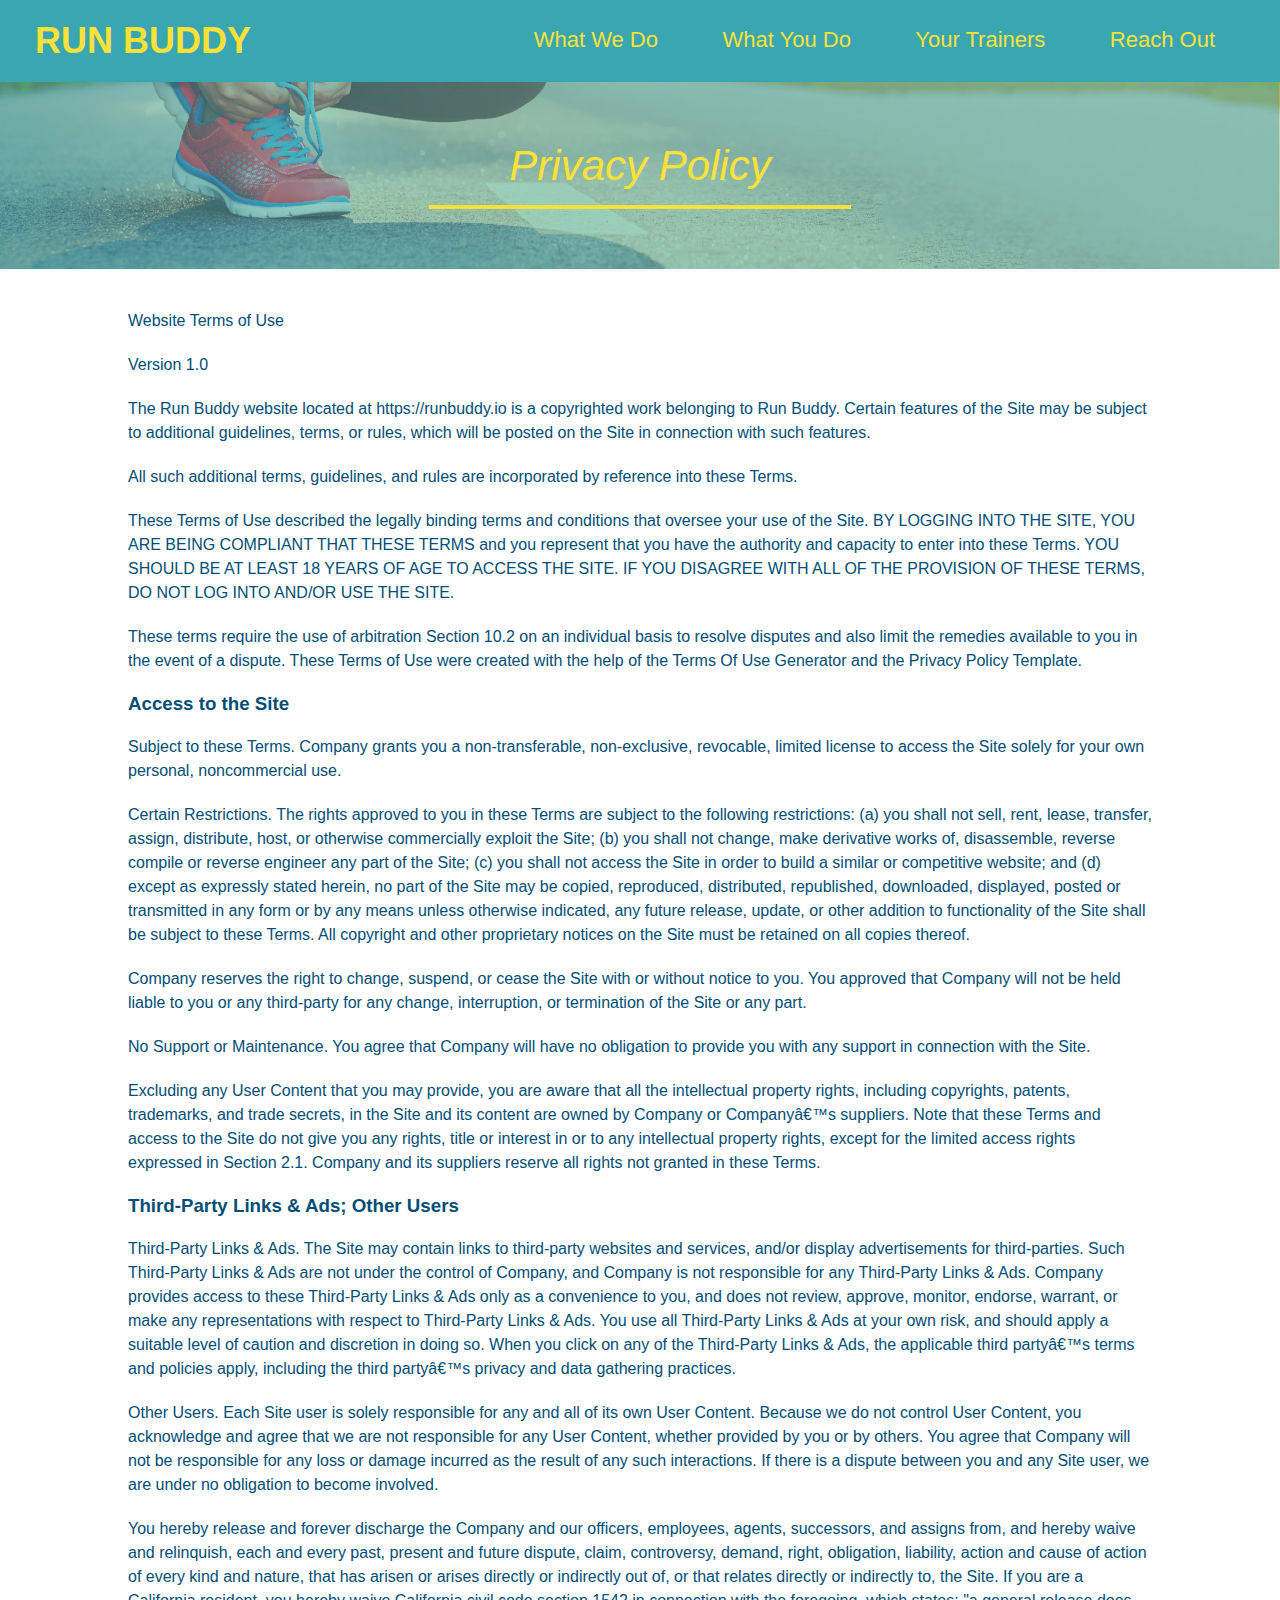
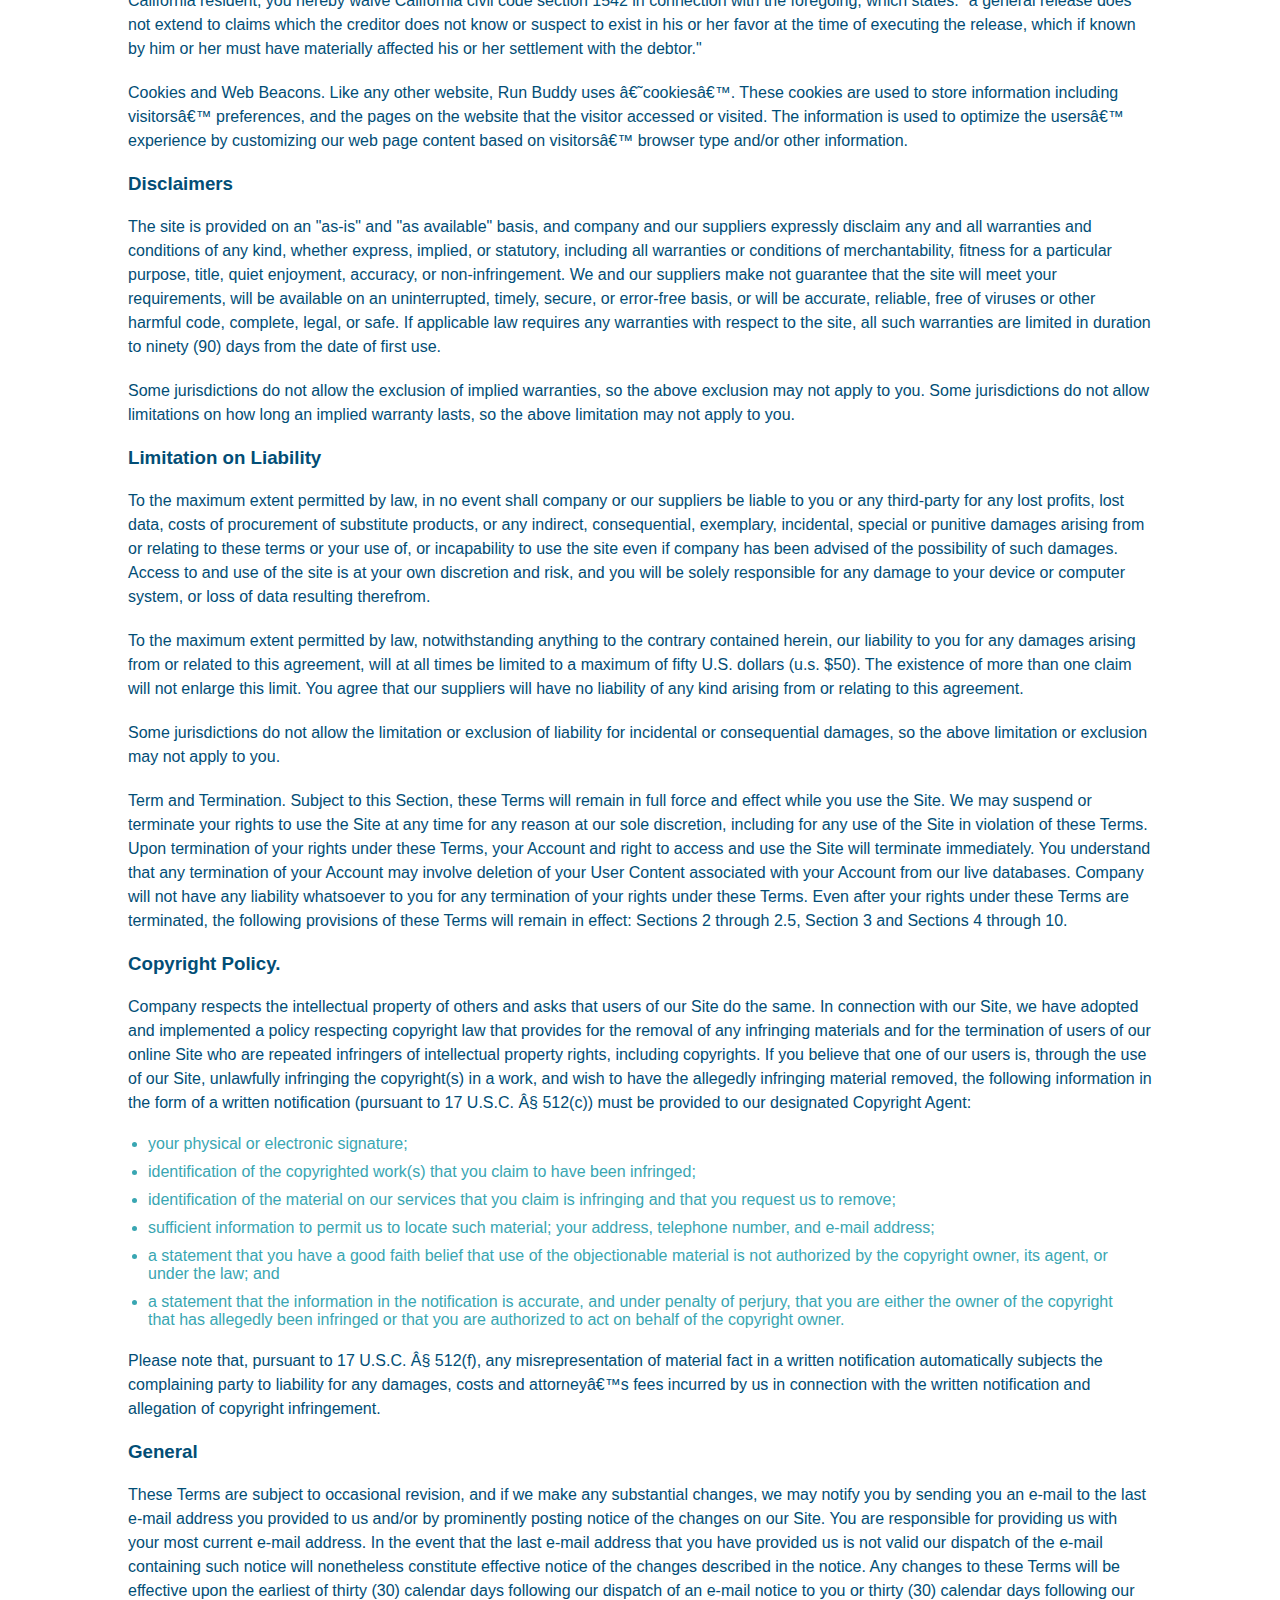
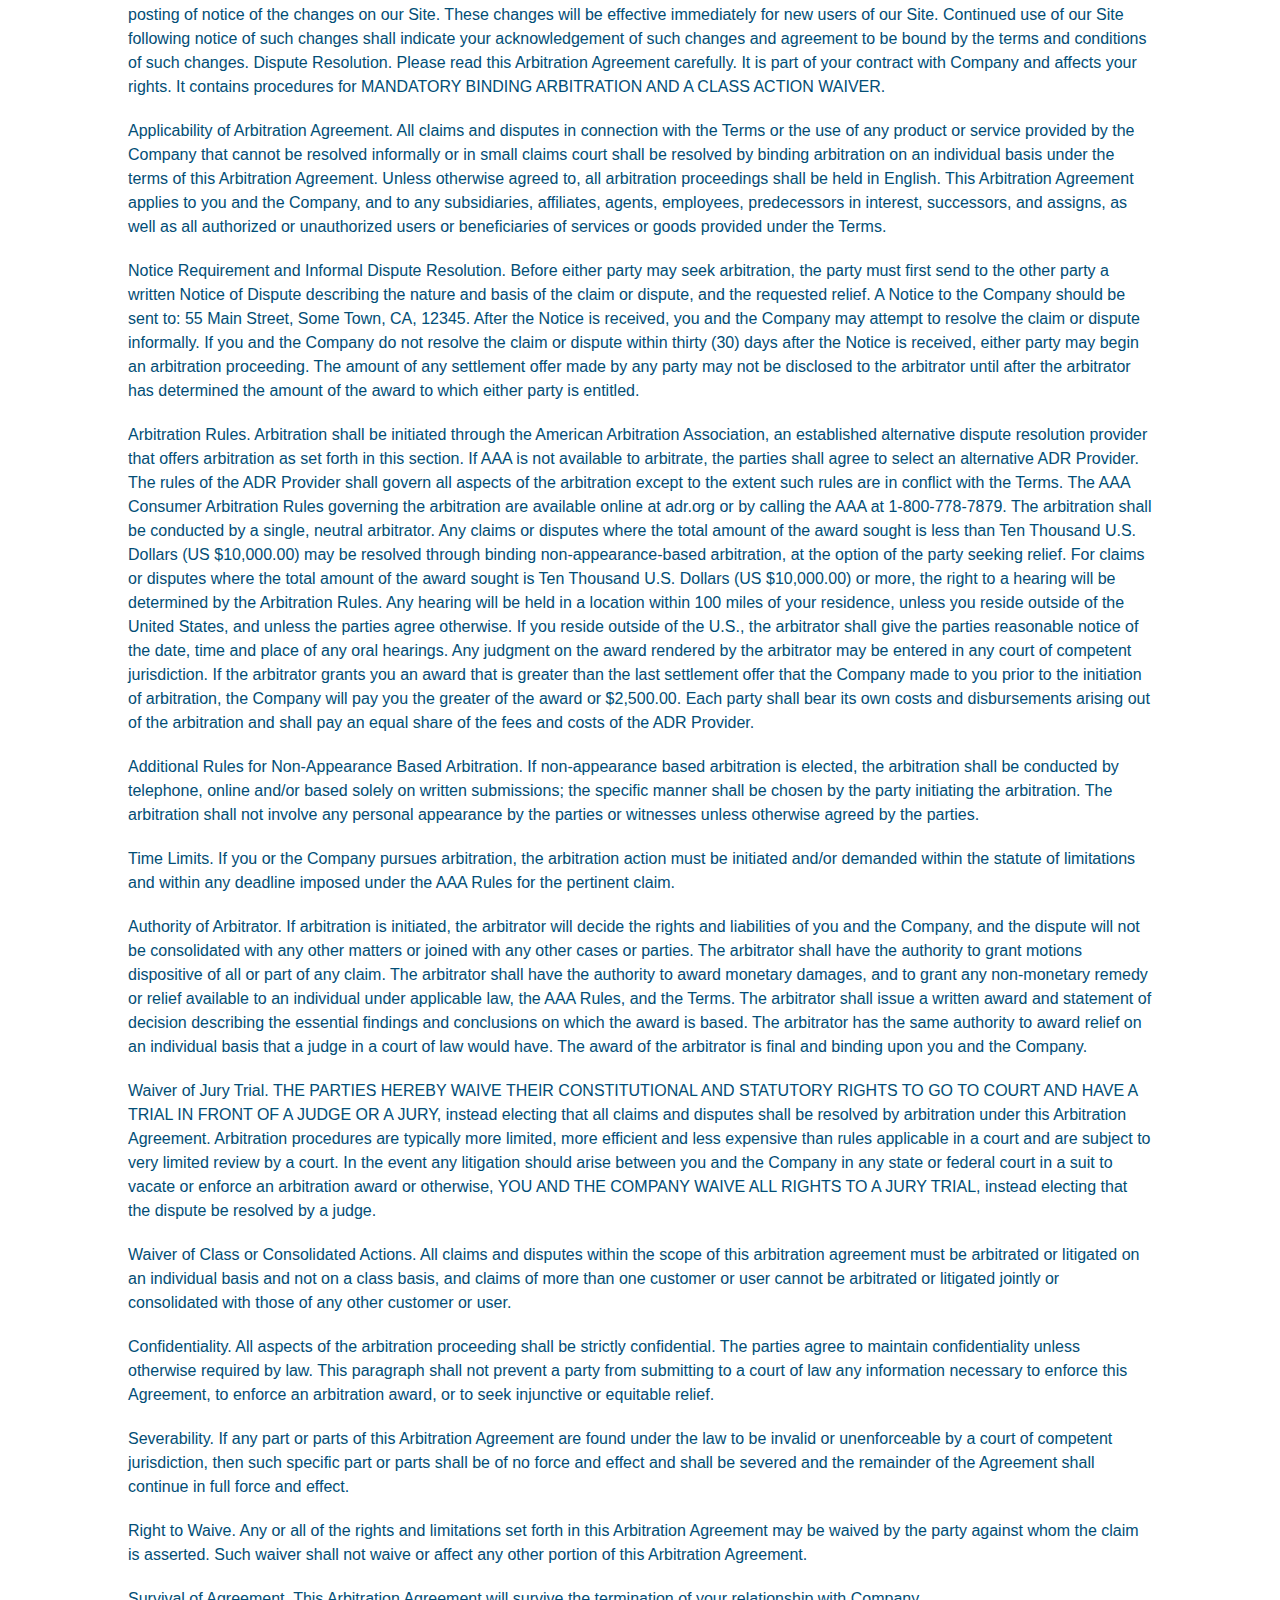
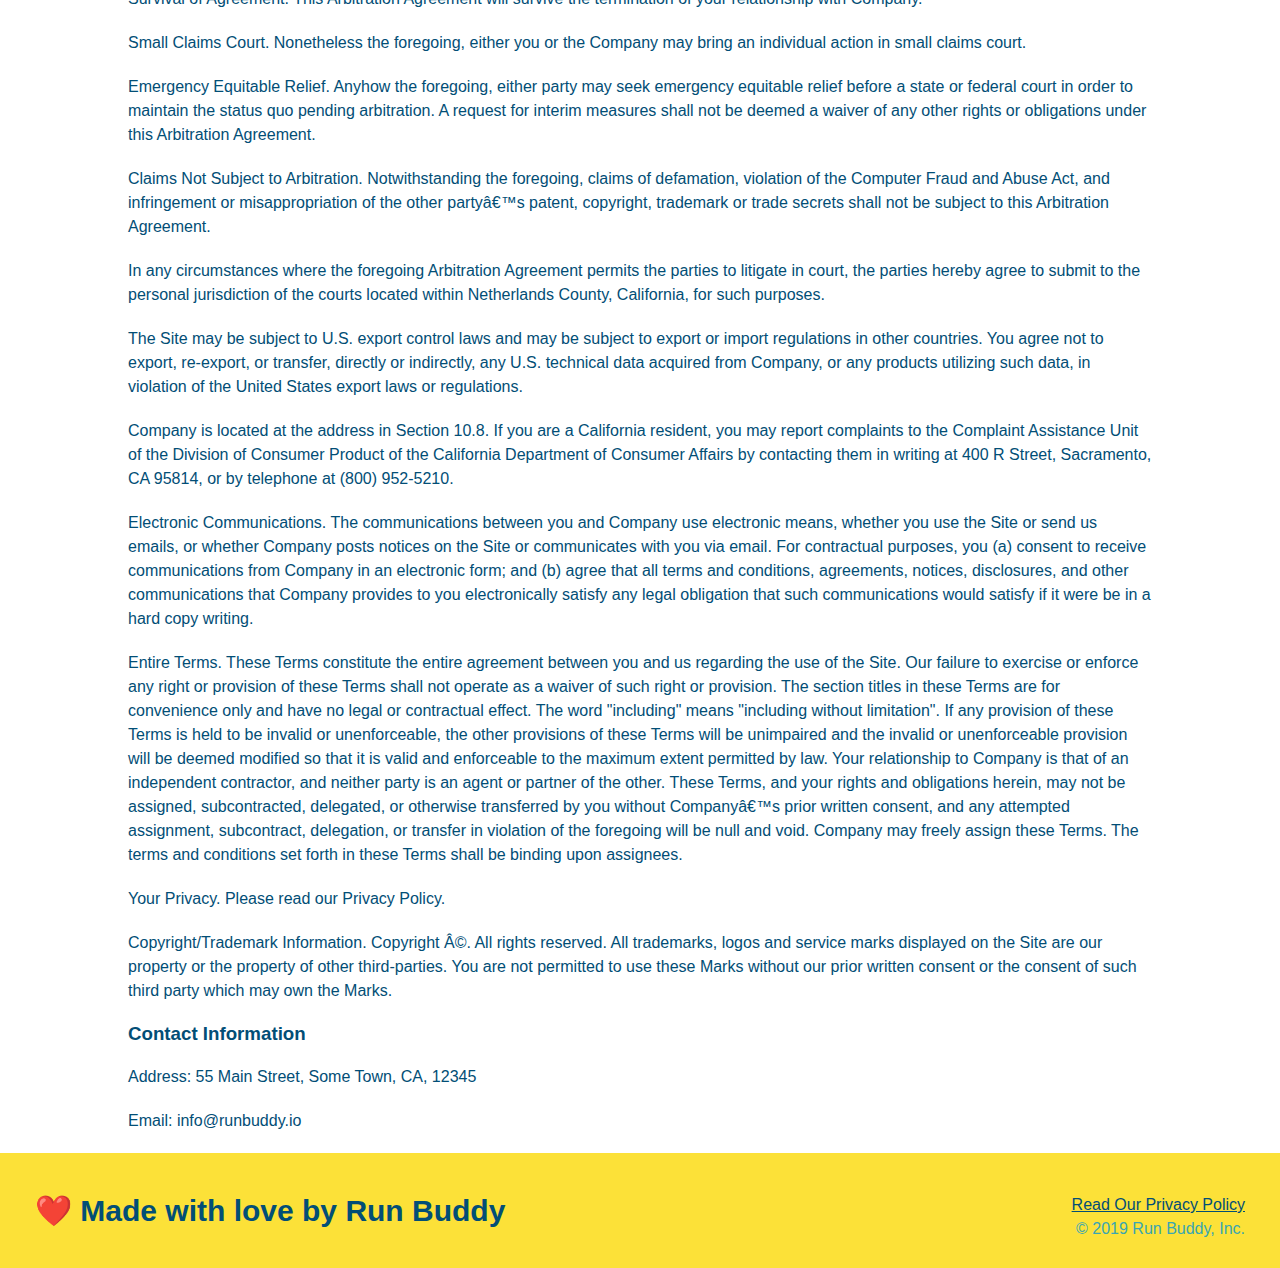
==== privacy-policy.html @ 4eb48801 "privacy policy" ====
<!DOCTYPE html>
<html lang="en">
    <head>
        <link rel="stylesheet" href="./assets/css/style.css" />

        <link rel="stylesheet" href="./assets/css/secondary-styles.css" />
        <meta charset="UTF-8" />
        <title>Privacy Policy - Run Buddy</title>
    </head>
    <body>
        <!-- navigation -->
        <header>
            <h1>
                <a href="./index.html">RUN BUDDY</a>
            </h1>
            <nav>
                <!--unordered list element-->
                <ul>
                    <!-- Anchor element-->
                    <li>
                        <a href="./index.html#what-we-do">What We Do</a>
                    </li>
                    <li>
                        <a href="./index.html#what-you-do">What You Do</a>
                    </li>
                    <li>
                        <a href="./index.html#your-trainers">Your Trainers</a>
                    </li>
                    <li>
                        <a href="./index.html#reach-out">Reach Out</a>
                    </li>
                </ul>
            </nav>
        </header>
        
        <!-- privacy policy section-->
        <section class="hero">
            <h2 class = "page-title">Privacy Policy</h2>
        </section>

        <article class="secondary-content">

            <p>
                Website Terms of Use
              </p>
        
              <p>
                Version 1.0
              </p>
        
              <p>
                The Run Buddy website located at https://runbuddy.io is a copyrighted work belonging to Run Buddy. Certain
                features of the Site may be subject to additional guidelines, terms, or rules, which will be posted on the Site
                in connection with such features.
              </p>
        
              <p>
                All such additional terms, guidelines, and rules are incorporated by reference into these Terms.
              </p>
        
              <p>
                These Terms of Use described the legally binding terms and conditions that oversee your use of the Site. BY
                LOGGING INTO THE SITE, YOU ARE BEING COMPLIANT THAT THESE TERMS and you represent that you have the authority
                and capacity to enter into these Terms. YOU SHOULD BE AT LEAST 18 YEARS OF AGE TO ACCESS THE SITE. IF YOU
                DISAGREE WITH ALL OF THE PROVISION OF THESE TERMS, DO NOT LOG INTO AND/OR USE THE SITE.
              </p>
        
              <p>
                These terms require the use of arbitration Section 10.2 on an individual basis to resolve disputes and also
                limit the remedies available to you in the event of a dispute. These Terms of Use were created with the help of
                the Terms Of Use Generator and the Privacy Policy Template.
              </p>
        
              <h3>
                Access to the Site
              </h3>
        
              <p>
                Subject to these Terms. Company grants you a non-transferable, non-exclusive, revocable, limited license to
                access the Site solely for your own personal, noncommercial use.
              </p>
        
              <p>
                Certain Restrictions. The rights approved to you in these Terms are subject to the following restrictions: (a)
                you shall not sell, rent, lease, transfer, assign, distribute, host, or otherwise commercially exploit the Site;
                (b) you shall not change, make derivative works of, disassemble, reverse compile or reverse engineer any part of
                the Site; (c) you shall not access the Site in order to build a similar or competitive website; and (d) except
                as expressly stated herein, no part of the Site may be copied, reproduced, distributed, republished, downloaded,
                displayed, posted or transmitted in any form or by any means unless otherwise indicated, any future release,
                update, or other addition to functionality of the Site shall be subject to these Terms. All copyright and other
                proprietary notices on the Site must be retained on all copies thereof.
              </p>
        
              <p>
                Company reserves the right to change, suspend, or cease the Site with or without notice to you. You approved
                that Company will not be held liable to you or any third-party for any change, interruption, or termination of
                the Site or any part.
              </p>
        
              <p>
                No Support or Maintenance. You agree that Company will have no obligation to provide you with any support in
                connection with the Site.
              </p>
        
              <p>
                Excluding any User Content that you may provide, you are aware that all the intellectual property rights,
                including copyrights, patents, trademarks, and trade secrets, in the Site and its content are owned by Company
                or Companyâ€™s suppliers. Note that these Terms and access to the Site do not give you any rights, title or
                interest in or to any intellectual property rights, except for the limited access rights expressed in Section
                2.1. Company and its suppliers reserve all rights not granted in these Terms.
              </p>
        
              <h3>
                Third-Party Links & Ads; Other Users
              </h3>
        
              <p>
                Third-Party Links & Ads. The Site may contain links to third-party websites and services, and/or display
                advertisements for third-parties. Such Third-Party Links & Ads are not under the control of Company, and Company
                is not responsible for any Third-Party Links & Ads. Company provides access to these Third-Party Links & Ads
                only as a convenience to you, and does not review, approve, monitor, endorse, warrant, or make any
                representations with respect to Third-Party Links & Ads. You use all Third-Party Links & Ads at your own risk,
                and should apply a suitable level of caution and discretion in doing so. When you click on any of the
                Third-Party Links & Ads, the applicable third partyâ€™s terms and policies apply, including the third partyâ€™s
                privacy and data gathering practices.
              </p>
        
              <p>
                Other Users. Each Site user is solely responsible for any and all of its own User Content. Because we do not
                control User Content, you acknowledge and agree that we are not responsible for any User Content, whether
                provided by you or by others. You agree that Company will not be responsible for any loss or damage incurred as
                the result of any such interactions. If there is a dispute between you and any Site user, we are under no
                obligation to become involved.
              </p>
        
              <p>
                You hereby release and forever discharge the Company and our officers, employees, agents, successors, and
                assigns from, and hereby waive and relinquish, each and every past, present and future dispute, claim,
                controversy, demand, right, obligation, liability, action and cause of action of every kind and nature, that has
                arisen or arises directly or indirectly out of, or that relates directly or indirectly to, the Site. If you are
                a California resident, you hereby waive California civil code section 1542 in connection with the foregoing,
                which states: "a general release does not extend to claims which the creditor does not know or suspect to exist
                in his or her favor at the time of executing the release, which if known by him or her must have materially
                affected his or her settlement with the debtor."
              </p>
        
              <p>
                Cookies and Web Beacons. Like any other website, Run Buddy uses â€˜cookiesâ€™. These cookies are used to store
                information including visitorsâ€™ preferences, and the pages on the website that the visitor accessed or visited.
                The information is used to optimize the usersâ€™ experience by customizing our web page content based on visitorsâ€™
                browser type and/or other information.
              </p>
        
              <h3>
                Disclaimers
              </h3>
        
              <p>
                The site is provided on an "as-is" and "as available" basis, and company and our suppliers expressly disclaim
                any and all warranties and conditions of any kind, whether express, implied, or statutory, including all
                warranties or conditions of merchantability, fitness for a particular purpose, title, quiet enjoyment, accuracy,
                or non-infringement. We and our suppliers make not guarantee that the site will meet your requirements, will be
                available on an uninterrupted, timely, secure, or error-free basis, or will be accurate, reliable, free of
                viruses or other harmful code, complete, legal, or safe. If applicable law requires any warranties with respect
                to the site, all such warranties are limited in duration to ninety (90) days from the date of first use.
              </p>
        
              <p>
                Some jurisdictions do not allow the exclusion of implied warranties, so the above exclusion may not apply to
                you. Some jurisdictions do not allow limitations on how long an implied warranty lasts, so the above limitation
                may not apply to you.
              </p>
        
              <h3>
                Limitation on Liability
              </h3>
        
              <p>
                To the maximum extent permitted by law, in no event shall company or our suppliers be liable to you or any
                third-party for any lost profits, lost data, costs of procurement of substitute products, or any indirect,
                consequential, exemplary, incidental, special or punitive damages arising from or relating to these terms or
                your use of, or incapability to use the site even if company has been advised of the possibility of such
                damages. Access to and use of the site is at your own discretion and risk, and you will be solely responsible
                for any damage to your device or computer system, or loss of data resulting therefrom.
              </p>
        
              <p>
                To the maximum extent permitted by law, notwithstanding anything to the contrary contained herein, our liability
                to you for any damages arising from or related to this agreement, will at all times be limited to a maximum of
                fifty U.S. dollars (u.s. $50). The existence of more than one claim will not enlarge this limit. You agree that
                our suppliers will have no liability of any kind arising from or relating to this agreement.
              </p>
        
              <p>
                Some jurisdictions do not allow the limitation or exclusion of liability for incidental or consequential
                damages, so the above limitation or exclusion may not apply to you.
              </p>
        
              <p>
                Term and Termination. Subject to this Section, these Terms will remain in full force and effect while you use
                the Site. We may suspend or terminate your rights to use the Site at any time for any reason at our sole
                discretion, including for any use of the Site in violation of these Terms. Upon termination of your rights under
                these Terms, your Account and right to access and use the Site will terminate immediately. You understand that
                any termination of your Account may involve deletion of your User Content associated with your Account from our
                live databases. Company will not have any liability whatsoever to you for any termination of your rights under
                these Terms. Even after your rights under these Terms are terminated, the following provisions of these Terms
                will remain in effect: Sections 2 through 2.5, Section 3 and Sections 4 through 10.
              </p>
        
              <h3>
                Copyright Policy.
              </h3>
        
              <p>
                Company respects the intellectual property of others and asks that users of our Site do the same. In connection
                with our Site, we have adopted and implemented a policy respecting copyright law that provides for the removal
                of any infringing materials and for the termination of users of our online Site who are repeated infringers of
                intellectual property rights, including copyrights. If you believe that one of our users is, through the use of
                our Site, unlawfully infringing the copyright(s) in a work, and wish to have the allegedly infringing material
                removed, the following information in the form of a written notification (pursuant to 17 U.S.C. Â§ 512(c)) must
                be provided to our designated Copyright Agent:
              </p>
        
              <ul>
                <li>
                  your physical or electronic signature;
                </li>
                <li>
                  identification of the copyrighted work(s) that you claim to have been infringed;
                </li>
                <li>
                  identification of the material on our services that you claim is infringing and that you request us to remove;
                </li>
                <li>
                  sufficient information to permit us to locate such material; your address, telephone number, and e-mail
                  address;
                </li>
                <li>
                  a statement that you have a good faith belief that use of the objectionable material is not authorized by the
                  copyright owner, its agent, or under the law; and
                </li>
                <li>
                  a statement that the information in the notification is accurate, and under penalty of perjury, that you are
                  either the owner of the copyright that has allegedly been infringed or that you are authorized to act on
                  behalf of the copyright owner.
                </li>
              </ul>
        
              <p>
                Please note that, pursuant to 17 U.S.C. Â§ 512(f), any misrepresentation of material fact in a written
                notification automatically subjects the complaining party to liability for any damages, costs and attorneyâ€™s
                fees incurred by us in connection with the written notification and allegation of copyright infringement.
              </p>
        
              <h3>
                General
              </h3>
        
              <p>
                These Terms are subject to occasional revision, and if we make any substantial changes, we may notify you by
                sending you an e-mail to the last e-mail address you provided to us and/or by prominently posting notice of the
                changes on our Site. You are responsible for providing us with your most current e-mail address. In the event
                that the last e-mail address that you have provided us is not valid our dispatch of the e-mail containing such
                notice will nonetheless constitute effective notice of the changes described in the notice. Any changes to these
                Terms will be effective upon the earliest of thirty (30) calendar days following our dispatch of an e-mail
                notice to you or thirty (30) calendar days following our posting of notice of the changes on our Site. These
                changes will be effective immediately for new users of our Site. Continued use of our Site following notice of
                such changes shall indicate your acknowledgement of such changes and agreement to be bound by the terms and
                conditions of such changes. Dispute Resolution. Please read this Arbitration Agreement carefully. It is part of
                your contract with Company and affects your rights. It contains procedures for MANDATORY BINDING ARBITRATION AND
                A CLASS ACTION WAIVER.
              </p>
        
              <p>
                Applicability of Arbitration Agreement. All claims and disputes in connection with the Terms or the use of any
                product or service provided by the Company that cannot be resolved informally or in small claims court shall be
                resolved by binding arbitration on an individual basis under the terms of this Arbitration Agreement. Unless
                otherwise agreed to, all arbitration proceedings shall be held in English. This Arbitration Agreement applies to
                you and the Company, and to any subsidiaries, affiliates, agents, employees, predecessors in interest,
                successors, and assigns, as well as all authorized or unauthorized users or beneficiaries of services or goods
                provided under the Terms.
              </p>
        
              <p>
                Notice Requirement and Informal Dispute Resolution. Before either party may seek arbitration, the party must
                first send to the other party a written Notice of Dispute describing the nature and basis of the claim or
                dispute, and the requested relief. A Notice to the Company should be sent to: 55 Main Street, Some Town, CA,
                12345. After the Notice is received, you and the Company may attempt to resolve the claim or dispute informally.
                If you and the Company do not resolve the claim or dispute within thirty (30) days after the Notice is received,
                either party may begin an arbitration proceeding. The amount of any settlement offer made by any party may not
                be disclosed to the arbitrator until after the arbitrator has determined the amount of the award to which either
                party is entitled.
              </p>
        
              <p>
                Arbitration Rules. Arbitration shall be initiated through the American Arbitration Association, an established
                alternative dispute resolution provider that offers arbitration as set forth in this section. If AAA is not
                available to arbitrate, the parties shall agree to select an alternative ADR Provider. The rules of the ADR
                Provider shall govern all aspects of the arbitration except to the extent such rules are in conflict with the
                Terms. The AAA Consumer Arbitration Rules governing the arbitration are available online at adr.org or by
                calling the AAA at 1-800-778-7879. The arbitration shall be conducted by a single, neutral arbitrator. Any
                claims or disputes where the total amount of the award sought is less than Ten Thousand U.S. Dollars (US
                $10,000.00) may be resolved through binding non-appearance-based arbitration, at the option of the party seeking
                relief. For claims or disputes where the total amount of the award sought is Ten Thousand U.S. Dollars (US
                $10,000.00) or more, the right to a hearing will be determined by the Arbitration Rules. Any hearing will be
                held in a location within 100 miles of your residence, unless you reside outside of the United States, and
                unless the parties agree otherwise. If you reside outside of the U.S., the arbitrator shall give the parties
                reasonable notice of the date, time and place of any oral hearings. Any judgment on the award rendered by the
                arbitrator may be entered in any court of competent jurisdiction. If the arbitrator grants you an award that is
                greater than the last settlement offer that the Company made to you prior to the initiation of arbitration, the
                Company will pay you the greater of the award or $2,500.00. Each party shall bear its own costs and
                disbursements arising out of the arbitration and shall pay an equal share of the fees and costs of the ADR
                Provider.
              </p>
        
              <p>
                Additional Rules for Non-Appearance Based Arbitration. If non-appearance based arbitration is elected, the
                arbitration shall be conducted by telephone, online and/or based solely on written submissions; the specific
                manner shall be chosen by the party initiating the arbitration. The arbitration shall not involve any personal
                appearance by the parties or witnesses unless otherwise agreed by the parties.
              </p>
        
              <p>
                Time Limits. If you or the Company pursues arbitration, the arbitration action must be initiated and/or demanded
                within the statute of limitations and within any deadline imposed under the AAA Rules for the pertinent claim.
              </p>
        
              <p>
                Authority of Arbitrator. If arbitration is initiated, the arbitrator will decide the rights and liabilities of
                you and the Company, and the dispute will not be consolidated with any other matters or joined with any other
                cases or parties. The arbitrator shall have the authority to grant motions dispositive of all or part of any
                claim. The arbitrator shall have the authority to award monetary damages, and to grant any non-monetary remedy
                or relief available to an individual under applicable law, the AAA Rules, and the Terms. The arbitrator shall
                issue a written award and statement of decision describing the essential findings and conclusions on which the
                award is based. The arbitrator has the same authority to award relief on an individual basis that a judge in a
                court of law would have. The award of the arbitrator is final and binding upon you and the Company.
              </p>
        
              <p>
                Waiver of Jury Trial. THE PARTIES HEREBY WAIVE THEIR CONSTITUTIONAL AND STATUTORY RIGHTS TO GO TO COURT AND HAVE
                A TRIAL IN FRONT OF A JUDGE OR A JURY, instead electing that all claims and disputes shall be resolved by
                arbitration under this Arbitration Agreement. Arbitration procedures are typically more limited, more efficient
                and less expensive than rules applicable in a court and are subject to very limited review by a court. In the
                event any litigation should arise between you and the Company in any state or federal court in a suit to vacate
                or enforce an arbitration award or otherwise, YOU AND THE COMPANY WAIVE ALL RIGHTS TO A JURY TRIAL, instead
                electing that the dispute be resolved by a judge.
              </p>
        
              <p>
                Waiver of Class or Consolidated Actions. All claims and disputes within the scope of this arbitration agreement
                must be arbitrated or litigated on an individual basis and not on a class basis, and claims of more than one
                customer or user cannot be arbitrated or litigated jointly or consolidated with those of any other customer or
                user.
              </p>
        
              <p>
                Confidentiality. All aspects of the arbitration proceeding shall be strictly confidential. The parties agree to
                maintain confidentiality unless otherwise required by law. This paragraph shall not prevent a party from
                submitting to a court of law any information necessary to enforce this Agreement, to enforce an arbitration
                award, or to seek injunctive or equitable relief.
              </p>
        
              <p>
                Severability. If any part or parts of this Arbitration Agreement are found under the law to be invalid or
                unenforceable by a court of competent jurisdiction, then such specific part or parts shall be of no force and
                effect and shall be severed and the remainder of the Agreement shall continue in full force and effect.
              </p>
        
              <p>
                Right to Waive. Any or all of the rights and limitations set forth in this Arbitration Agreement may be waived
                by the party against whom the claim is asserted. Such waiver shall not waive or affect any other portion of this
                Arbitration Agreement.
              </p>
        
              <p>
                Survival of Agreement. This Arbitration Agreement will survive the termination of your relationship with
                Company.
              </p>
        
              <p>
                Small Claims Court. Nonetheless the foregoing, either you or the Company may bring an individual action in small
                claims court.
              </p>
        
              <p>
                Emergency Equitable Relief. Anyhow the foregoing, either party may seek emergency equitable relief before a
                state or federal court in order to maintain the status quo pending arbitration. A request for interim measures
                shall not be deemed a waiver of any other rights or obligations under this Arbitration Agreement.
              </p>
        
              <p>
                Claims Not Subject to Arbitration. Notwithstanding the foregoing, claims of defamation, violation of the
                Computer Fraud and Abuse Act, and infringement or misappropriation of the other partyâ€™s patent, copyright,
                trademark or trade secrets shall not be subject to this Arbitration Agreement.
              </p>
        
              <p>
                In any circumstances where the foregoing Arbitration Agreement permits the parties to litigate in court, the
                parties hereby agree to submit to the personal jurisdiction of the courts located within Netherlands County,
                California, for such purposes.
              </p>
        
              <p>
                The Site may be subject to U.S. export control laws and may be subject to export or import regulations in other
                countries. You agree not to export, re-export, or transfer, directly or indirectly, any U.S. technical data
                acquired from Company, or any products utilizing such data, in violation of the United States export laws or
                regulations.
              </p>
        
              <p>
                Company is located at the address in Section 10.8. If you are a California resident, you may report complaints
                to the Complaint Assistance Unit of the Division of Consumer Product of the California Department of Consumer
                Affairs by contacting them in writing at 400 R Street, Sacramento, CA 95814, or by telephone at (800) 952-5210.
              </p>
        
              <p>
                Electronic Communications. The communications between you and Company use electronic means, whether you use the
                Site or send us emails, or whether Company posts notices on the Site or communicates with you via email. For
                contractual purposes, you (a) consent to receive communications from Company in an electronic form; and (b)
                agree that all terms and conditions, agreements, notices, disclosures, and other communications that Company
                provides to you electronically satisfy any legal obligation that such communications would satisfy if it were be
                in a hard copy writing.
              </p>
        
              <p>
                Entire Terms. These Terms constitute the entire agreement between you and us regarding the use of the Site. Our
                failure to exercise or enforce any right or provision of these Terms shall not operate as a waiver of such right
                or provision. The section titles in these Terms are for convenience only and have no legal or contractual
                effect. The word "including" means "including without limitation". If any provision of these Terms is held to be
                invalid or unenforceable, the other provisions of these Terms will be unimpaired and the invalid or
                unenforceable provision will be deemed modified so that it is valid and enforceable to the maximum extent
                permitted by law. Your relationship to Company is that of an independent contractor, and neither party is an
                agent or partner of the other. These Terms, and your rights and obligations herein, may not be assigned,
                subcontracted, delegated, or otherwise transferred by you without Companyâ€™s prior written consent, and any
                attempted assignment, subcontract, delegation, or transfer in violation of the foregoing will be null and void.
                Company may freely assign these Terms. The terms and conditions set forth in these Terms shall be binding upon
                assignees.
              </p>
        
              <p>
                Your Privacy. Please read our Privacy Policy.
              </p>
        
              <p>
                Copyright/Trademark Information. Copyright Â©. All rights reserved. All trademarks, logos and service marks
                displayed on the Site are our property or the property of other third-parties. You are not permitted to use
                these Marks without our prior written consent or the consent of such third party which may own the Marks.
              </p>
        
              <h3>
                Contact Information
              </h3>
        
              <p>
                Address: 55 Main Street, Some Town, CA, 12345
              </p>
        
              <p>
                Email: info@runbuddy.io
              </p>
        </article>
        <footer>
            <h2> ❤️ Made with love by Run Buddy</h2>
            <div>
                <a href="./privacy-policy.html">Read Our Privacy Policy</a><br />
                &copy; 2019 Run Buddy, Inc.
            </div>
        </footer>
    </html>
---- assets/css/style.css ----
* {
    margin: 0;
    padding:0;
    box-sizing: border-box;
}
body {
    color: #39a6b2;
    font-family: Helvetica, Arial, sans-serif;
  }
  /* apply the styles to the header */
  header {
      padding:20px 35px;
      background-color: #39a6b2;
  }
  
  header h1 {
      font-weight: bold;
      font-size: 36px;
      color: #fce138;
      margin:0;
      display: inline;
  }

  header a {
      text-decoration: none; /*takes off the blue color and underline for the links*/
      color: #fce138;
  }

  header nav {
      float: right; /*moves the nav element to the right side*/
      margin: 7px 0;
  }
  
  header nav ul li {
    display: inline; /*turns a block element into an inline element*/
  }

  header nav ul li a {
      margin: 0 30px;
      font-weight: lighter;
      font-size: 22px;
  }

  footer {
      background: #fce138;
      width: 100%;
      padding: 40px 35px;
  }

  footer h2 {
      display:inline;
      color: #024e76;
      font-size: 30px;
      margin:0;
  }

  footer div {
    float: right;  
    line-height: 1.5;
    text-align: right;
  }

  footer a {
      color: #024e76;
  }

  /* Hero style start */
  .hero {
    background-image: url("../images/hero-bg.jpg");
    height: 600px;
    background-size: cover; /*sets the size of the image so it won't get clipped */
    background-position: center; /*centers the background image*/
    position: relative;
  }
  /* Hero style end */

  /* Hero form style */

  .hero-form {
      color: #024e76;
      background-color: #fce138;
      padding: 20px;
      width: 500px;
      text-align: left;
      border: solid 3px #024e76;
      position: absolute;
      bottom: 120px;
      right: 140px;
  }

  .hero-form h3 {
      margin: 0;
      font-size: 24px;
  }

  .hero-form p {
      margin: 5px 0 15px 0;
  }

  .hero-form label {
      margin: 0 5px;
  }

  .hero-form button {
      color: #fce138;
      background-color: #024e76;
      border: none;
      padding: 10px 20px;
      font-size: 16px;
  }

  .form-input {
      border: solid 1px #024e76;
      display: block;
      padding: 7px 15px;
      font-size: 16px;
      color: #024e76;
      width: 100%;
      margin-bottom: 15px;
  }
/* end of Hero form style */
.section-title {
    font-size: 55px;
    color: #024e76;
    margin-bottom: 35px;
    padding: 0 100px 20px 100px;
    display: inline-block;
    border-bottom: 3px solid;
}

.primary-border{
    border-color: #fce138;
}

.secondary-border {
    border-color:#39a6b2;
}
/* what we do style section */
.intro {
    text-align: center;
}


.intro p{
    line-height: 1.7;
    color: #39a6b2;
    width: 80%;
    font-size: 20px;
    margin: 0 auto;
}
/*what you do style section */

.steps {
    text-align: center;
    background: #fce138;
}

.steps div {
    margin-bottom: 80px;
}

.steps img {
    width: 15%;
    margin: 10px 0;
}

.steps h3 {
    color: #024e76;
    font-size: 46px;
    margin-top: 10px;
}

.steps p{
    color: #39a6b2;
    font-size: 23px;
}

.steps span {
    font-size: 38px;
}

/* trainer style section */

.trainers {
    text-align: center;
}
.trainer {
    width: 900px;
    margin: 0 auto 30px auto;
    background: #024e76;
    color: #fce138;
    overflow: auto;
}

.trainer img {
    width: 35%;
    float: left;
}

.trainer-bio {
    padding: 35px;
    float: left;
    width: 65%;
}

.trainer-bio h3 {
    font-size: 32 px;
    margin-bottom: 8px;
}

.trainer-bio h4 {
    font-weight: lighter;
    font-size: 26px;
    margin-bottom: 25px;
}

.trainer-bio p {
    font-size: 17px;
    line-height: 1.3;
}

/* REACH OUT STYLES START */

.contact {
    text-align: center;
    background: #024e76;
}

.contact h2 {
    color:#fce138;
}

.contact-info iframe {
    width: 400px;
    height: 400px;
}

.contact-info div {
    width: 410px;
    display: inline-block;
    vertical-align: middle;
    text-align: left;
    margin: 30px 0 0 60px;
    color: white;
}

.contact-info h3 {
    color: #fce138;
    font-size: 32px ;
}

.contact-info p, .contact-info address {
    margin: 20px 0;
    line-height: 1.5;
    font-size: 20px;
    font-style: normal;
}

.contact-info a {
    color:#fce138;
}
/*reach out styles end */

.text-left {
    text-align: left;
}

.text-right {
    text-align: right;
}
section{
    padding: 60px;
}
---- assets/css/secondary-styles.css ----
/*privacy policy style begins */
.hero {
    background-position: bottom;
    height: auto;
    text-align: center;
    margin-bottom: 40px;
}

.page-title {
    color: #fce138;
    display: inline-block;
    border-bottom: 4px solid #fce138;
    padding: 0 80px 15px 80px;
    font-weight: normal;
    font-size: 42px;
    font-style: italic;
}

.secondary-content {
    width: 80%;
    margin: 0 auto;
    color: #024e76;
}

.secondary-content h3 {
    size: 25px;
    margin: 20px 0px 20px 0px;
}

.secondary-content p {
    size: 16 px;
    line-height: 1.5;
    margin: 20px 0px 20px 0px;
}

.secondary-content ul {
    margin: 15px 20px 15px 20px;
}

.secondary-content li {
    color: #39a6b2;
    margin: 10px 0px 10px 0px;
}
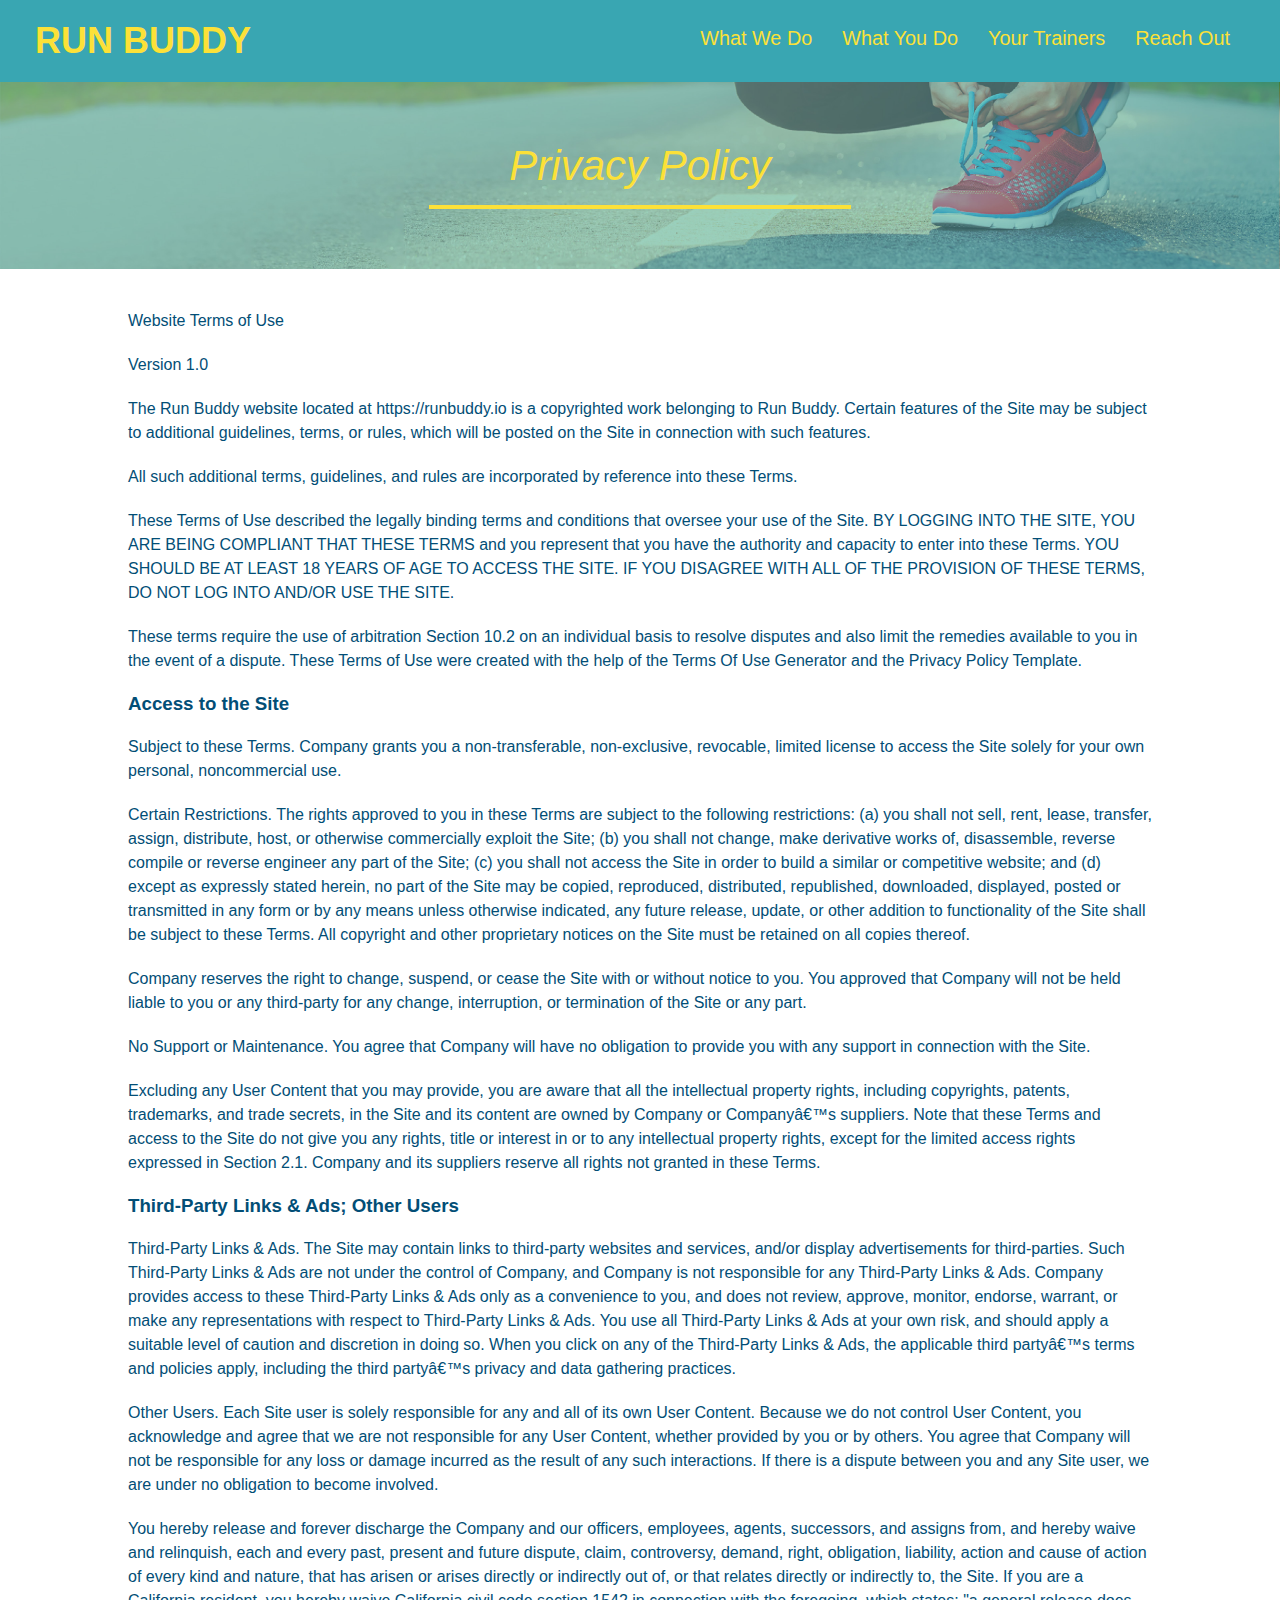
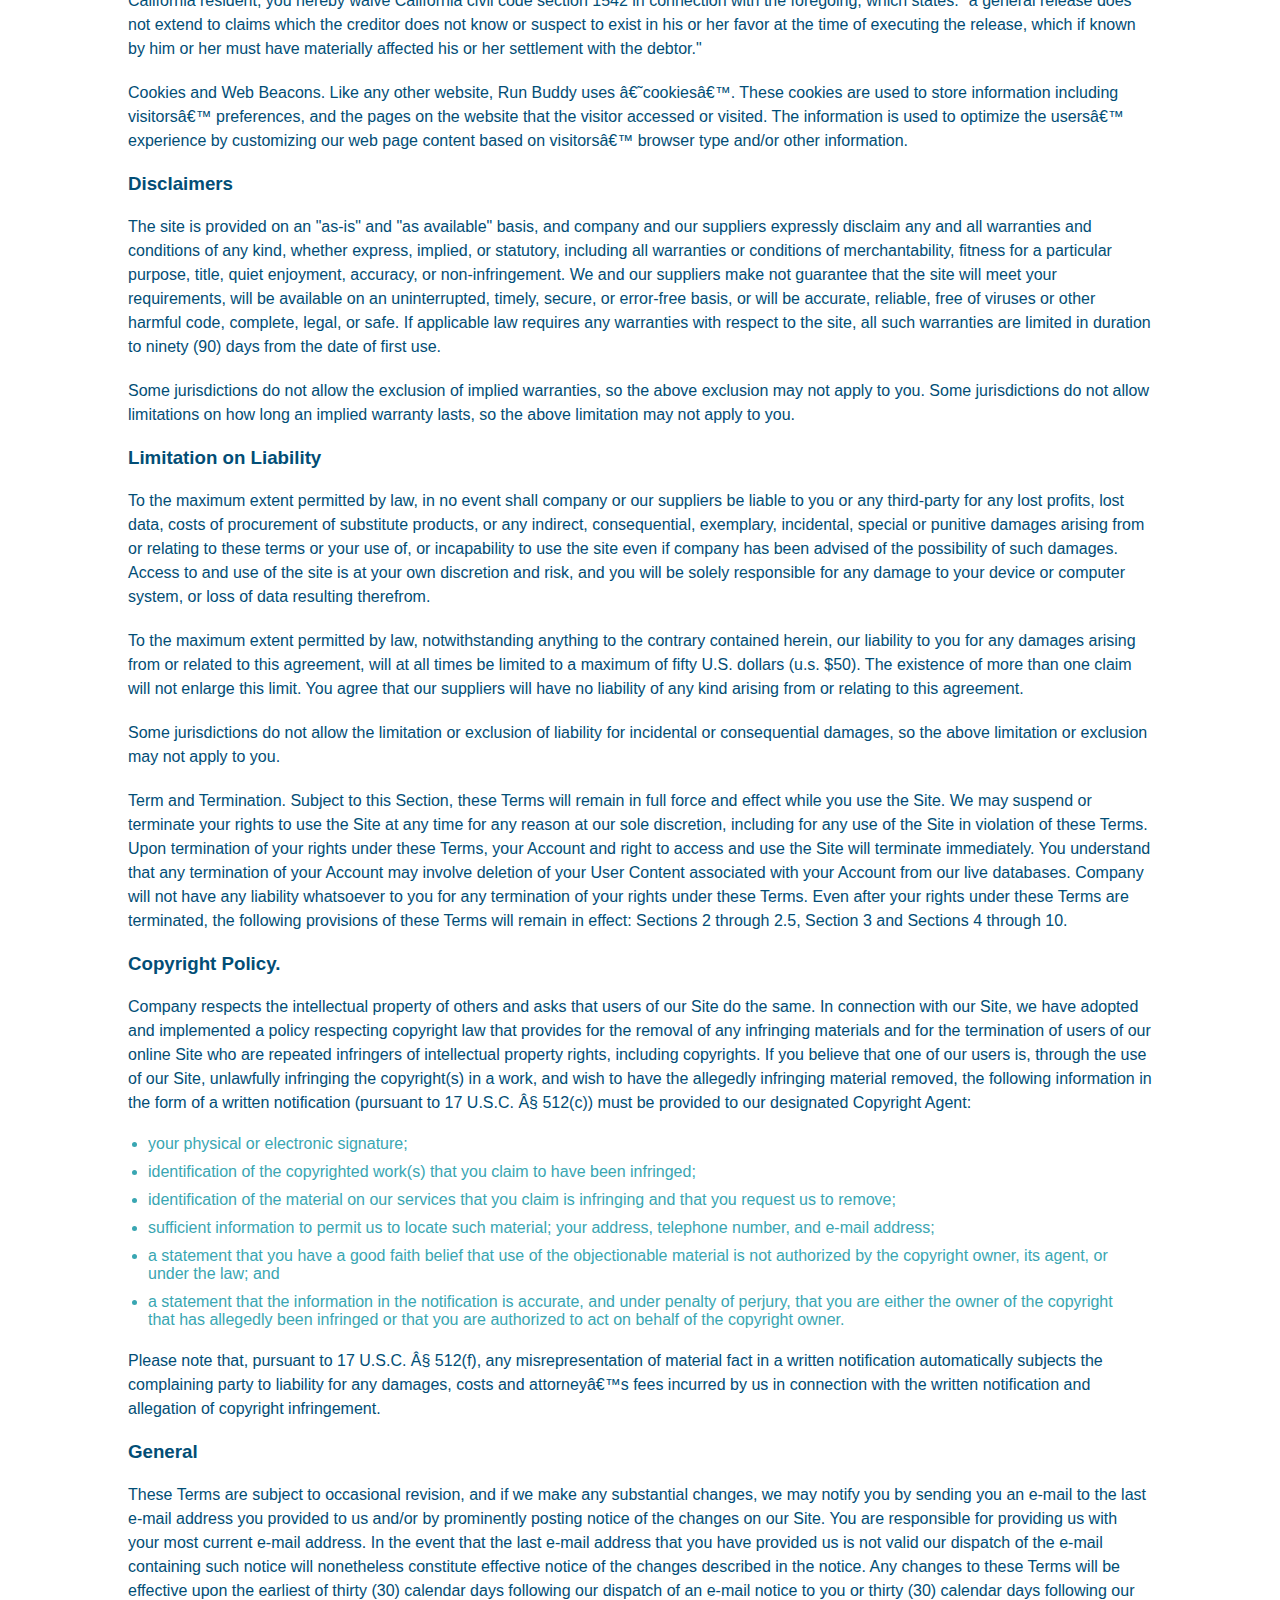
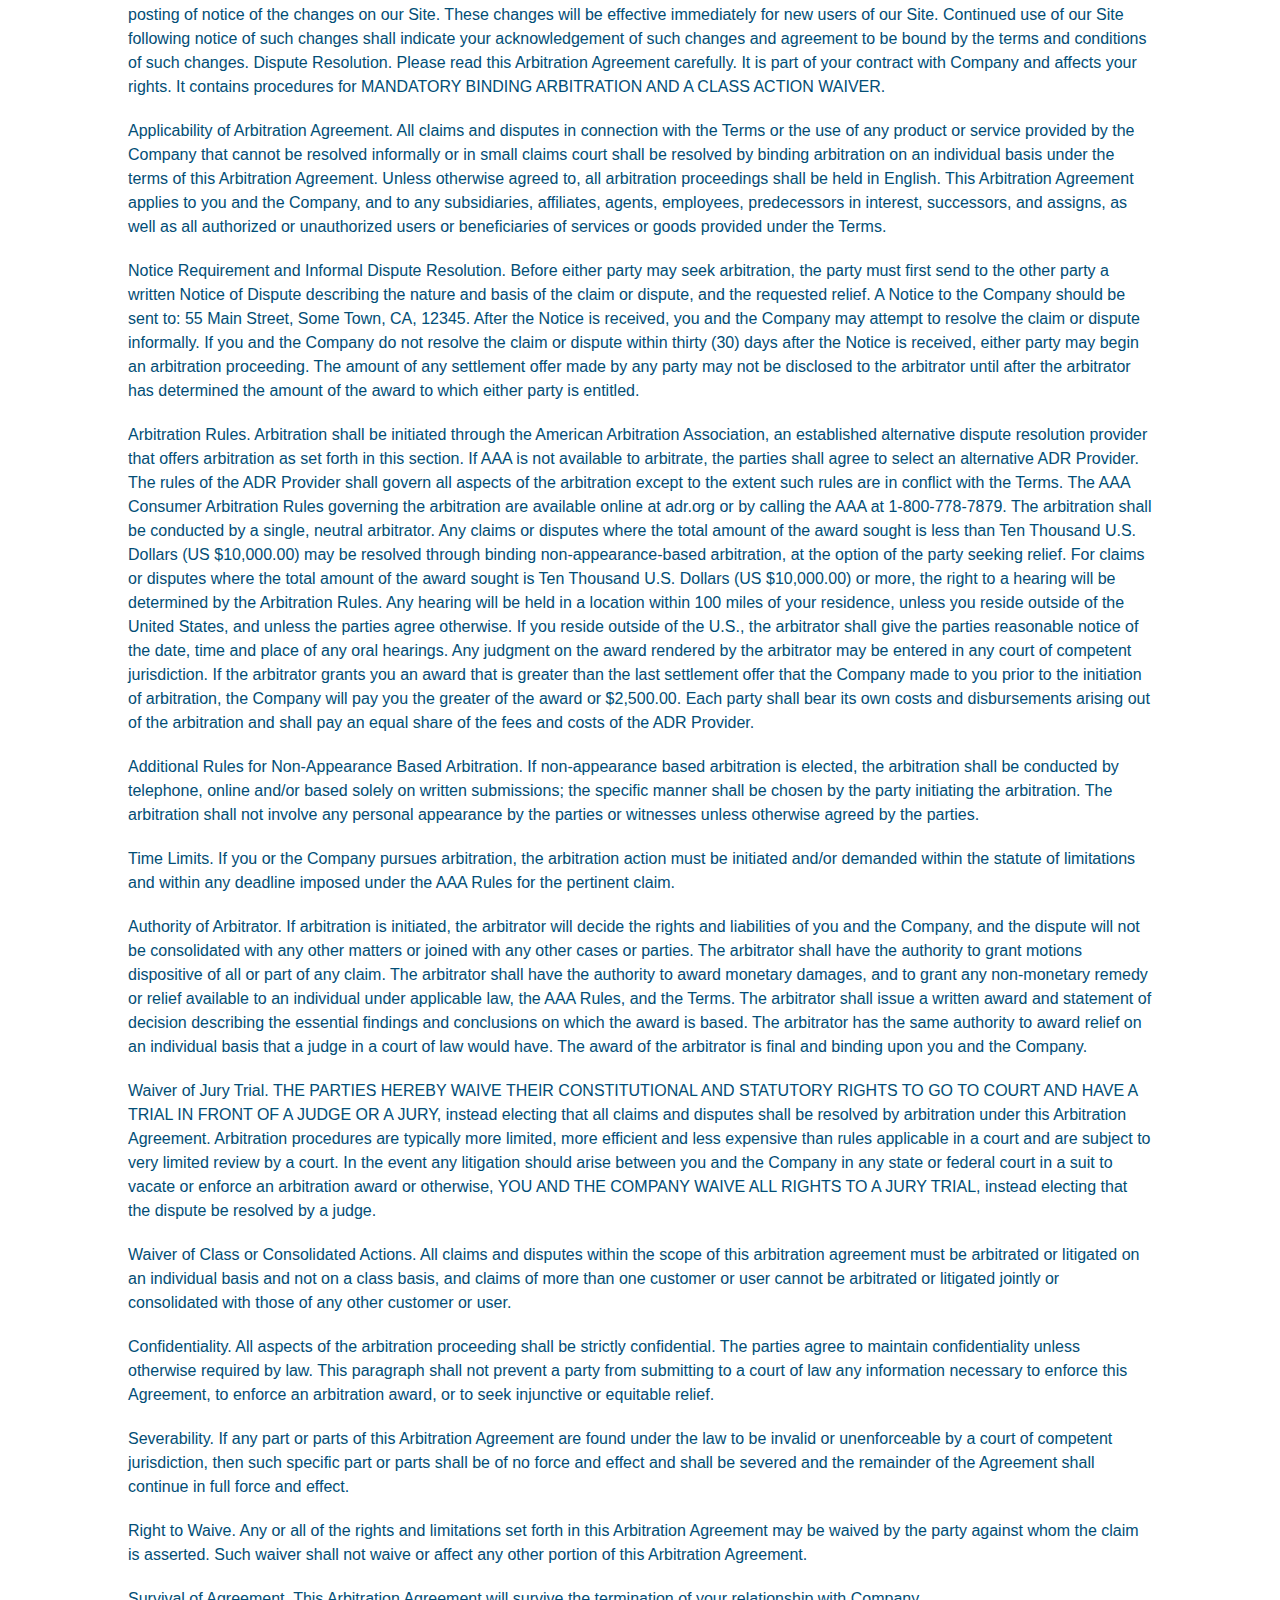
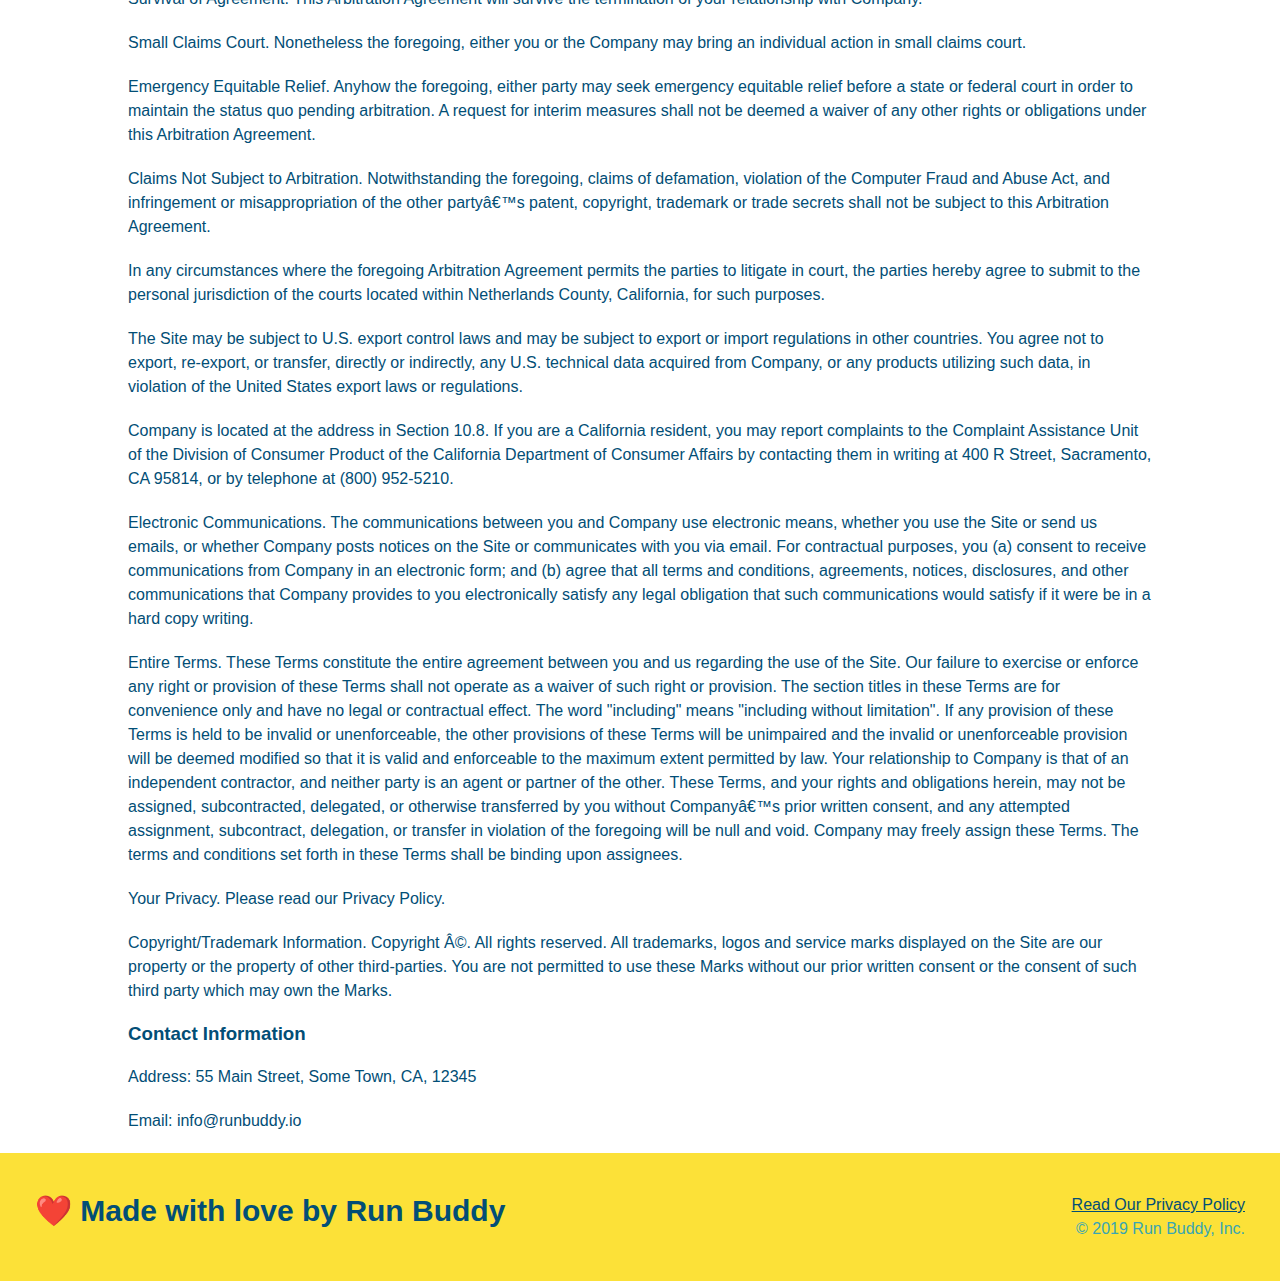
==== commit 213e362e: "added media queries for 768 and 980" ====
--- a/privacy-policy.html
+++ b/privacy-policy.html
@@ -5,6 +5,7 @@
 
         <link rel="stylesheet" href="./assets/css/secondary-styles.css" />
         <meta charset="UTF-8" />
+        <meta name="viewport" content="width=device-width, initial-scale=1.0" />
         <title>Privacy Policy - Run Buddy</title>
     </head>
     <body>
--- a/assets/css/style.css
+++ b/assets/css/style.css
@@ -11,6 +11,9 @@
   header {
       padding:20px 35px;
       background-color: #39a6b2;
+      display: flex;
+      justify-content: space-between; /* Distributes the elements in the header with even spacing between the header and nav */
+      flex-wrap: wrap; /*lets the child elements break into the next line when they don't fit */
   }
   
   header h1 {
@@ -18,7 +21,6 @@
       font-size: 36px;
       color: #fce138;
       margin:0;
-      display: inline;
   }
 
   header a {
@@ -27,35 +29,40 @@
   }
 
   header nav {
-      float: right; /*moves the nav element to the right side*/
       margin: 7px 0;
   }
-  
-  header nav ul li {
-    display: inline; /*turns a block element into an inline element*/
+
+  header nav ul {
+      display: flex;
+      flex-wrap: wrap;
+      justify-content: space-between; /*aligns items on the x-axis when flex-direction is set to row*/
+      align-items: center; /*aligns items on the y or vertical axis (when flex-direction is row)*/
+      list-style: none;
   }
 
   header nav ul li a {
-      margin: 0 30px;
+      padding: 10px 15px;
       font-weight: lighter;
-      font-size: 22px;
-  }
+      font-size: 1.55vw;
+  }
+/* Footer styling begins */
 
   footer {
       background: #fce138;
       width: 100%;
       padding: 40px 35px;
+      display: flex;
+      justify-content: space-between;
+      flex-wrap: wrap;
   }
 
   footer h2 {
-      display:inline;
       color: #024e76;
       font-size: 30px;
       margin:0;
   }
 
   footer div {
-    float: right;  
     line-height: 1.5;
     text-align: right;
   }
@@ -64,28 +71,46 @@
       color: #024e76;
   }
 
+  .flex-row {
+      display: flex;
+  }
   /* Hero style start */
   .hero {
     background-image: url("../images/hero-bg.jpg");
-    height: 600px;
     background-size: cover; /*sets the size of the image so it won't get clipped */
     background-position: center; /*centers the background image*/
-    position: relative;
+    display: flex;
+    justify-content: center;
+    flex-wrap: wrap;
+    align-items: flex-start;
   }
   /* Hero style end */
 
   /* Hero form style */
+
+  .hero-cta {
+      width: 35%;
+      text-align: right;
+      margin: 3.5%;
+      color: #fff;
+      font-size: 18px;
+      line-height: 1.2;
+  }
+
+  .hero-cta h2 {
+      font-style: italic;
+      font-size: 55px;
+      color: #fce138;
+  }
 
   .hero-form {
       color: #024e76;
       background-color: #fce138;
       padding: 20px;
-      width: 500px;
       text-align: left;
       border: solid 3px #024e76;
-      position: absolute;
-      bottom: 120px;
-      right: 140px;
+      width: 40%;
+      margin: 3.5%;
   }
 
   .hero-form h3 {
@@ -120,12 +145,13 @@
   }
 /* end of Hero form style */
 .section-title {
-    font-size: 55px;
+    font-size: 48px;
     color: #024e76;
-    margin-bottom: 35px;
-    padding: 0 100px 20px 100px;
-    display: inline-block;
     border-bottom: 3px solid;
+    padding-bottom: 20px;
+    text-align: center;
+    margin: 0 auto 35px auto;
+    width: 50%;
 }
 
 .primary-border{
@@ -136,10 +162,6 @@
     border-color:#39a6b2;
 }
 /* what we do style section */
-.intro {
-    text-align: center;
-}
-
 
 .intro p{
     line-height: 1.7;
@@ -147,82 +169,98 @@
     width: 80%;
     font-size: 20px;
     margin: 0 auto;
+    text-align: center;
 }
 /*what you do style section */
 
 .steps {
-    text-align: center;
     background: #fce138;
 }
-
-.steps div {
-    margin-bottom: 80px;
-}
-
-.steps img {
-    width: 15%;
-    margin: 10px 0;
-}
-
-.steps h3 {
+.step {
+    margin: 50px auto;
+    padding-bottom: 50px;
+    width: 80%;
+    border-bottom: 1px solid #39a6b2;
+    display: flex;
+    flex-wrap: wrap;
+    align-items: center;
+    justify-content: space-between;
+}
+.step h3 {
     color: #024e76;
     font-size: 46px;
-    margin-top: 10px;
-}
-
-.steps p{
+    flex: 1 30%;
+}
+.step-info {
+    flex: 2 70%;
+    display: flex;
+    flex-wrap: wrap;
+    align-items: center;
+}
+
+.step-img {
+    flex: 1 12%;
+    margin-right: 20px;
+}
+.step-img img {
+    max-width: 100%;
+}
+.step-text {
+    flex: 12;
+}
+.step-text p{
     color: #39a6b2;
-    font-size: 23px;
-}
-
-.steps span {
-    font-size: 38px;
+    font-size: 18px;
+}
+
+.step-text h4 {
+    font-size: 26px;
+    line-height: 1.5;
+    color: #024e76;
 }
 
 /* trainer style section */
 
 .trainers {
-    text-align: center;
+    width: 100%;
+    margin: 0 auto;
+    display: flex;
+    flex-wrap: wrap;
+    justify-content: space-around;
 }
 .trainer {
-    width: 900px;
-    margin: 0 auto 30px auto;
+    margin: 20px;
     background: #024e76;
     color: #fce138;
-    overflow: auto;
+    flex: 1;
 }
 
 .trainer img {
-    width: 35%;
-    float: left;
+    width: 100%;
 }
 
 .trainer-bio {
-    padding: 35px;
-    float: left;
-    width: 65%;
+    padding: 25px;
+    line-height: 1.3;
 }
 
 .trainer-bio h3 {
-    font-size: 32 px;
-    margin-bottom: 8px;
+    font-size: 28px;
 }
 
 .trainer-bio h4 {
     font-weight: lighter;
-    font-size: 26px;
-    margin-bottom: 25px;
+    font-size: 22px;
+    margin-bottom: 15px;
 }
 
 .trainer-bio p {
     font-size: 17px;
-    line-height: 1.3;
 }
 
 /* REACH OUT STYLES START */
 
 .contact {
-    text-align: center;
     background: #024e76;
 }
 
@@ -230,17 +268,21 @@
     color:#fce138;
 }
 
+.contact-info {
+    display: flex;
+    justify-content: space-between;
+    flex-wrap: wrap;
+}
+
+.contact-info > * {
+    flex: 1;
+    margin: 15px;
+}
 .contact-info iframe {
-    width: 400px;
     height: 400px;
 }
 
 .contact-info div {
-    width: 410px;
-    display: inline-block;
-    vertical-align: middle;
-    text-align: left;
-    margin: 30px 0 0 60px;
     color: white;
 }
 
@@ -252,13 +294,34 @@
 .contact-info p, .contact-info address {
     margin: 20px 0;
     line-height: 1.5;
-    font-size: 20px;
+    font-size: 16px;
     font-style: normal;
 }
 
 .contact-info a {
     color:#fce138;
 }
+
+.contact-form input, .contact-form textarea {
+    border: 1px solid #024e76;
+    display: block;
+    padding: 7px 15px;
+    font-size: 16px;
+    color: #024e76;
+    width: 100%;
+    margin-bottom: 15px;
+    margin-top: 5px;
+}
+
+.contact-form button {
+    width: 100%;
+    border: none;
+    background: #fce138;
+    color: #024e76;
+    text-align: center;
+    padding: 15px 0;
+    font-size: 16px;
+}
 /*reach out styles end */
 
 .text-left {
@@ -270,4 +333,86 @@
 }
 section{
     padding: 60px;
+}
+
+/*media queries for 575px, 768px and 980px*/
+
+/*SMALLER DESKTOP SCREENS */
+@media screen and (max-width: 980px) {
+    header {
+        padding-bottom: 0;
+        justify-content: center;
+    }
+
+    header h1 {
+        width: 100%;
+        text-align: center;
+    }
+
+    header nav ul {
+        margin-top: 20px;
+        width: 100%;
+        justify-content: center;
+    }
+
+    header nav ul li a {
+        font-size: 20px;
+    }
+
+    footer h2, footer div {
+        text-align: center;
+        width: 100%;
+    }
+
+    .hero-cta, .hero-form {
+        width: 100%;
+    }
+
+    .hero-cta {
+        text-align: center;
+    }
+
+    .section-title {
+        width: 80%;
+    }
+
+    .trainer {
+        flex: 0 70%;
+    }
+
+    .contact-info iframe {
+        flex: 1 100%;
+    }
+}
+
+/* MEDIA QUERY FOR TABLETS AND SMALLER */
+@media screen and (max-width: 768px) {
+    section {
+        padding: 30px 15px;
+    }
+    .step h3 {
+        flex: 1 100%;
+        text-align: center;
+    }
+
+    .step-info {
+        flex: 2 100%;
+        text-align: center;
+        justify-content: center;
+    }
+
+    .step-img {
+        flex: 0 32%;
+        margin-right: 0;
+        margin-top: 15px;
+        margin-bottom: 15px;
+    }
+
+    .step-text {
+        flex: 100%;
+    }
+}
+
+/* MEDIA QUERY FOR MOBILE PHONES AND SMALLER */
+@media screen and (max-width: 575px) {
 }